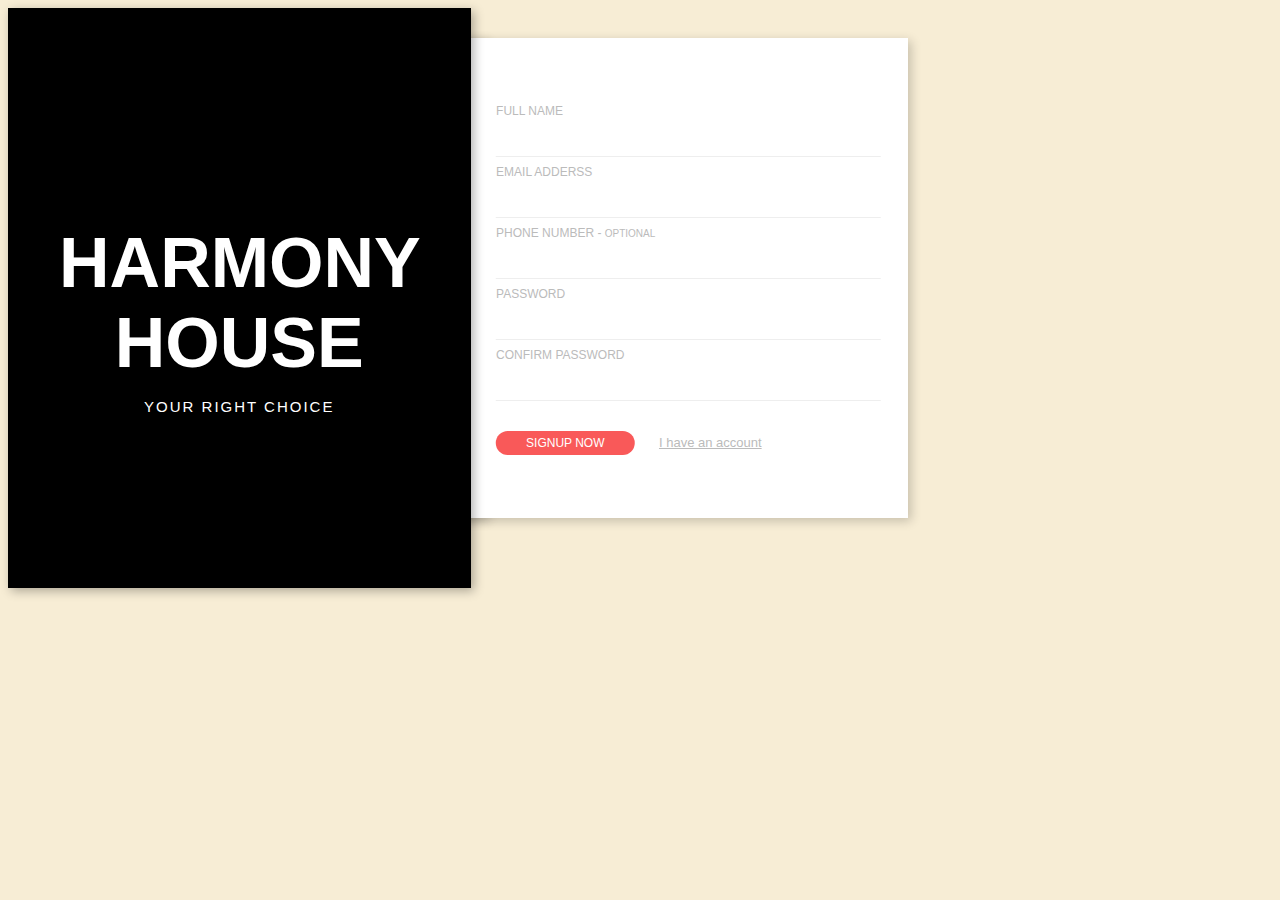
==== login.html @ 4c4c4a5d "First Init" ====
<!DOCTYPE html>
<html lang="en">
    <head>
        <link rel="stylesheet"
        href = "css/login.css"/>
        <script src="https://code.jquery.com/jquery-3.6.0.min.js"></script>
        <script src="./js/login.js"></script>
    </head>
    <body class="container">
        
            <section id="formHolder">
         
               <div class="brand-form-container">
         
                  <!-- Brand Box -->
                  <div class="col-sm-6 brand">
         
                     <div class="heading">
                        <h2>Harmony House</h2>
                        <p>Your Right Choice</p>
                     </div>
         
                     <div class="success-msg">
                        <p>Great! You are one of our members now</p>
                        <a href="#" class="profile">Your Profile</a>
                     </div>
                  </div>
         
         
                  <!-- Form Box -->
                  <div class="col-sm-6 form">
         
                     <!-- Login Form -->
                     <div class="login form-peice switched">
                        <form class="login-form" action="#" method="post">
                           <div class="form-group">
                              <label for="loginemail">Email Address</label>
                              <input type="email" name="loginemail" id="loginemail" required>
                           </div>
         
                           <div class="form-group">
                              <label for="loginPassword">Password</label>
                              <input type="password" name="loginPassword" id="loginPassword" required>
                           </div>
         
                           <div class="CTA">
                              <input type="submit" value="Login">
                              <a href="#" class="switch">I'm New</a>
                           </div>
                        </form>
                     </div><!-- End Login Form -->
         
         
                     <!-- Signup Form -->
                     <div class="signup form-peice">
                        <form class="signup-form" action="#" method="post">
         
                           <div class="form-group">
                              <label for="name">Full Name</label>
                              <input type="text" name="username" id="name" class="name">
                              <span class="error"></span>
                           </div>
         
                           <div class="form-group">
                              <label for="email">Email Adderss</label>
                              <input type="email" name="emailAdress" id="email" class="email">
                              <span class="error"></span>
                           </div>
         
                           <div class="form-group">
                              <label for="phone">Phone Number - <small>Optional</small></label>
                              <input type="text" name="phone" id="phone">
                           </div>
         
                           <div class="form-group">
                              <label for="password">Password</label>
                              <input type="password" name="password" id="password" class="pass">
                              <span class="error"></span>
                           </div>
         
                           <div class="form-group">
                              <label for="passwordCon">Confirm Password</label>
                              <input type="password" name="passwordCon" id="passwordCon" class="passConfirm">
                              <span class="error"></span>
                           </div>
         
                           <div class="CTA">
                              <input type="submit" value="Signup Now" id="submit">
                              <a href="#" class="switch">I have an account</a>
                           </div>
                        </form>
                     </div><!-- End Signup Form -->
                  </div>
               </div>
         
            </section>
         
         
            
         
         
         
    </body>
</html>
---- css/login.css ----
/* Fonts */
body {
    font-family: 'Montserrat', sans-serif;
    background: #f7edd5;
  }
  
  .container {
    max-width: 900px;
    align-content: center;
  }
  
  a {
    display: inline-block;
    text-decoration: none;
  }
  
  input {
    outline: none!important;
  }
  
  h1 {
    text-align: center;
    text-transform: uppercase;
    margin-bottom: 40px;
    font-weight: 700;
  }
  
  section#formHolder {
    
    /* justify-content: center;
    align-items: center;
    height: 100vh; Full viewport height */
    
  }
  .brand-form-container {
    display: flex;
  }
  
  /* Brand Area */
  .brand {
    padding: 20px;
    background: url(https://goo.gl/A0ynht);
    background-size: cover;
    background-position: center center;
    color: #fff;
    min-height: 540px;
    position: relative;
    box-shadow: 3px 3px 10px rgba(0, 0, 0, 0.3);
    transition: all 0.6s cubic-bezier(1.000, -0.375, 0.285, 0.995);
    z-index: 9999;
    margin-right: 15px;
  }

  .brand, .form {
    flex: 1;
  }
  
  .brand.active {
    width: 100%;
  }
  
  .brand::before {
    content: '';
    display: block;
    width: 100%;
    height: 100%;
    position: absolute;
    top: 0;
    left: 0;
    background: rgba(0, 0, 0, 1);
    z-index: -1;
  }
  
  .brand a.logo {
    color: #f95959;
    font-size: 20px;
    font-weight: 700;
    text-decoration: none;
    line-height: 1em;
  }
  
  .brand a.logo span {
    font-size: 30px;
    color: #fff;
    transform: translateX(-5px);
    display: inline-block;
  }
  
  .brand .heading {
    position: absolute;
    top: 50%;
    left: 50%;
    transform: translate(-50%, -50%);
    text-align: center;
    transition: all 0.6s;
  }
  
  .brand .heading.active {
    top: 100px;
    left: 100px;
    transform: translate(0);
  }
  
  .brand .heading h2 {
    font-size: 70px;
    font-weight: 700;
    text-transform: uppercase;
    margin-bottom: 0;
  }
  
  .brand .heading p {
    font-size: 15px;
    font-weight: 300;
    text-transform: uppercase;
    letter-spacing: 2px;
    white-space: 4px;
    font-family: 'Raleway', sans-serif;
  }
  
  .brand .success-msg {
    width: 100%;
    text-align: center;
    position: absolute;
    top: 50%;
    left: 50%;
    transform: translate(-50%, -50%);
    margin-top: 60px;
  }
  
  .brand .success-msg p {
    font-size: 25px;
    font-weight: 400;
    font-family: 'Raleway', sans-serif;
  }
  
  .brand .success-msg a {
    font-size: 12px;
    text-transform: uppercase;
    padding: 8px 30px;
    background: #f95959;
    text-decoration: none;
    color: #fff;
    border-radius: 30px;
  }
  
  .brand .success-msg p, .brand .success-msg a {
    transition: all 0.9s;
    transform: translateY(20px);
    opacity: 0;
  }
  
  .brand .success-msg p.active, .brand .success-msg a.active {
    transform: translateY(0);
    opacity: 1;
  }
  
  /* Form Area */
  .form {
    position: relative;
  }
  
  .form .form-peice {
    background: #fff;
    min-height: 480px;
    margin-top: 30px;
    box-shadow: 3px 3px 10px rgba(0, 0, 0, 0.2);
    color: #bbbbbb;
    /* padding: 30px 0 60px; */
    transition: all 0.9s cubic-bezier(1.000, -0.375, 0.285, 0.995);
    position: absolute;
    top: 0;
    left: -30%;
    width: 130%;
    overflow: hidden;
  }
  
  .form .form-peice.switched {
    transform: translateX(-100%);
    width: 100%;
    left: 0;
  }
  
  .form form {
    padding: 0 40px;
    margin: 0;
    width: 70%;
    position: absolute;
    top: 50%;
    left: 60%;
    transform: translate(-50%, -50%);
  }
  
  .form .form-group {
    margin-bottom: 5px;
    position: relative;
  }
  
  .form .form-group.hasError input {
    border-color: #f95959 !important;
  }
  
  .form .form-group.hasError label {
    color: #f95959 !important;
  }
  
  .form label {
    font-size: 12px;
    font-weight: 400;
    text-transform: uppercase;
    font-family: 'Montserrat', sans-serif;
    transform: translateY(40px);
    transition: all 0.4s;
    cursor: text;
    z-index: -1;
  }
  
  .form label.active {
    transform: translateY(10px);
    font-size: 10px;
  }
  
  .form label.fontSwitch {
    font-family: 'Raleway', sans-serif !important;
    font-weight: 600;
  }
  
  .form input:not([type=submit]) {
    background: none;
    outline: none;
    border: none;
    display: block;
    padding: 10px 0;
    width: 100%;
    border-bottom: 1px solid #eee;
    color: #444;
    font-size: 15px;
    font-family: 'Montserrat', sans-serif;
    z-index: 1;
  }
  
  .form input:not([type=submit]).hasError {
    border-color: #f95959;
  }
  
  .form span.error {
    color: #f95959;
    font-family: 'Montserrat', sans-serif;
    font-size: 12px;
    position: absolute;
    bottom: -20px;
    right: 0;
    display: none;
  }
  
  .form input[type=password] {
    color: #f95959;
  }
  
  .form .CTA {
    margin-top: 30px;
  }
  
  .form .CTA input {
    font-size: 12px;
    text-transform: uppercase;
    padding: 5px 30px;
    background: #f95959;
    color: #fff;
    border-radius: 30px;
    margin-right: 20px;
    border: none;
    font-family: 'Montserrat', sans-serif;
  }
  
  .form .CTA a.switch {
    font-size: 13px;
    font-weight: 400;
    font-family: 'Montserrat', sans-serif;
    color: #bbbbbb;
    text-decoration: underline;
    transition: all 0.3s;
  }
  
  .form .CTA a.switch:hover {
    color: #f95959;
  }
  
  footer {
    text-align: center;
  }
  
  footer p {
    color: #777;
  }
  
  footer a, footer a:focus {
    color: #b8b09f;
    transition: all .3s;
    text-decoration: none !important;
  }
  
  footer a:hover {
    color: #f95959;
  }
  
  @media (max-width: 768px) {
    .container {
      overflow: hidden;
    }
    
    section#formHolder {
      padding: 0;
    }
  
    div.brand {
      min-height: 200px !important;
    }
  
    div.brand.active {
      min-height: 100vh !important;
    }
  
    div.brand .heading.active {
      top: 200px;
      left: 50%;
      transform: translate(-50%, -50%);
    }
  
    div.brand .success-msg p {
      font-size: 16px;
    }
  
    div.brand .success-msg a {
      padding: 5px 30px;
      font-size: 10px;
    }
  
    .form {
      width: 80vw;
      min-height: 500px;
      margin-left: 10vw;
    }
  
    .form .form-peice {
      margin: 0;
      top: 0;
      left: 0;
      width: 100% !important;
      transition: all .5s ease-in-out;
    }
  
    .form .form-peice.switched {
      transform: translateY(-100%);
      width: 100%;
      left: 0;
    }
  
    .form .form-peice > form {
      width: 100% !important;
      padding: 60px;
      left: 50%;
    }
    .brand-form-container {
        flex-direction: column;
      }
      .brand {
        margin-right: 0;
        margin-bottom: 15px;
      }
  }
  
  @media (max-width: 480px) {
    section#formHolder .form {
      width: 100vw;
      margin-left: 0;
    }
  
    h2 {
      font-size: 50px !important;
    }
  }
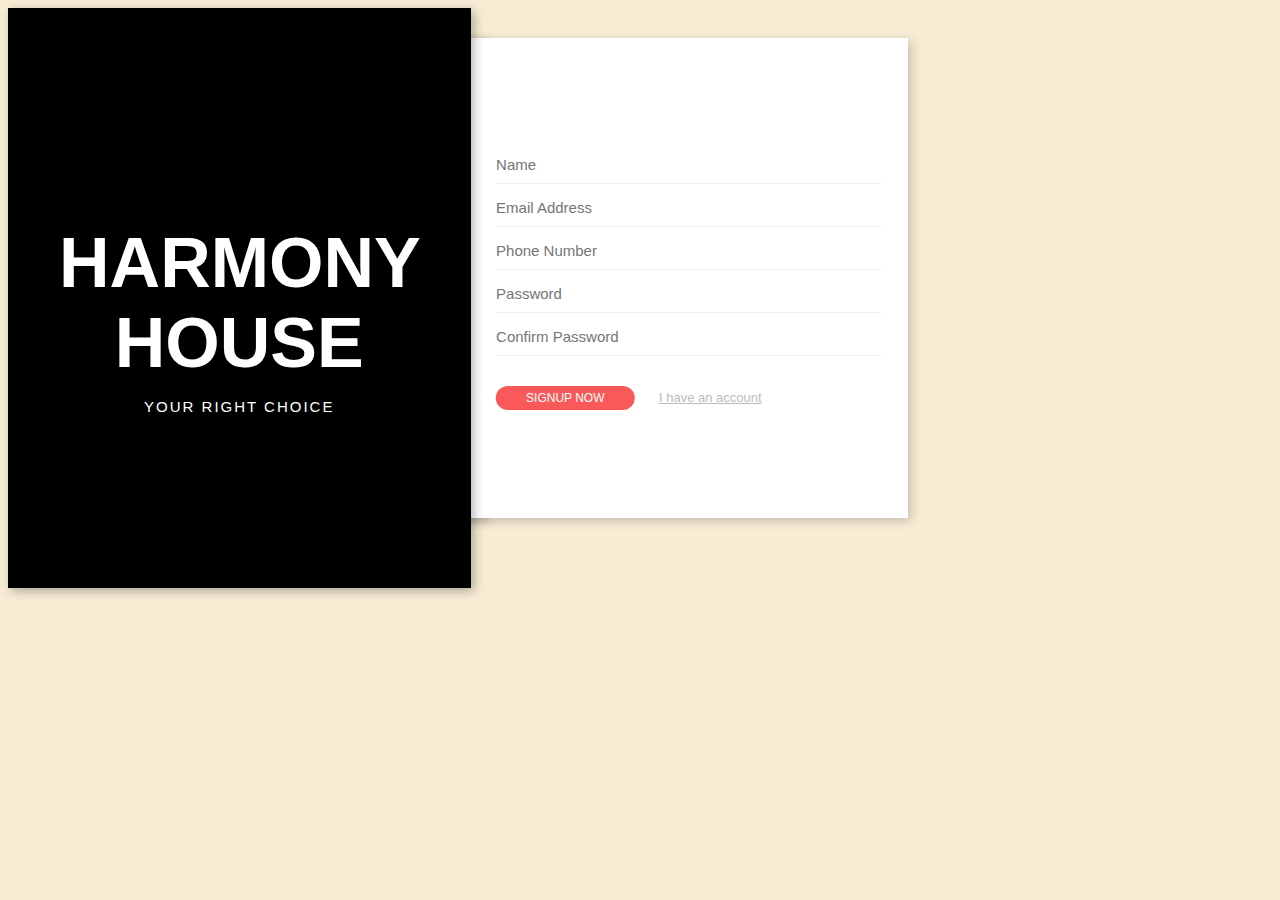
==== commit 13a4af9d: "progress (not working)" ====
--- a/login.html
+++ b/login.html
@@ -56,31 +56,35 @@
                         <form class="signup-form" action="#" method="post">
          
                            <div class="form-group">
-                              <label for="name">Full Name</label>
-                              <input type="text" name="username" id="name" class="name">
+                              <!-- <label for="name">Full Name</label>
+                              <input type="text" name="username" id="name" class="name"> -->
+                              
+                              <input class="input" placeholder="Name" required="" type="text">
+                              <span class="input-border"></span>
                               <span class="error"></span>
                            </div>
          
                            <div class="form-group">
-                              <label for="email">Email Adderss</label>
-                              <input type="email" name="emailAdress" id="email" class="email">
+                              <input class="input" placeholder="Email Address" required="" type="text">
+                              <span class="input-border"></span>
                               <span class="error"></span>
                            </div>
          
                            <div class="form-group">
-                              <label for="phone">Phone Number - <small>Optional</small></label>
-                              <input type="text" name="phone" id="phone">
-                           </div>
-         
-                           <div class="form-group">
-                              <label for="password">Password</label>
-                              <input type="password" name="password" id="password" class="pass">
+                              <input class="input" placeholder="Phone Number" required="" type="text">
+                              <span class="input-border"></span>
                               <span class="error"></span>
                            </div>
          
                            <div class="form-group">
-                              <label for="passwordCon">Confirm Password</label>
-                              <input type="password" name="passwordCon" id="passwordCon" class="passConfirm">
+                              <input class="input" placeholder="Password" required="" type="text">
+                              <span class="input-border"></span>
+                              <span class="error"></span>
+                           </div>
+         
+                           <div class="form-group">
+                              <input class="input" placeholder="Confirm Password" required="" type="text">
+                              <span class="input-border"></span>
                               <span class="error"></span>
                            </div>
          
--- a/css/login.css
+++ b/css/login.css
@@ -302,6 +302,40 @@
   footer a:hover {
     color: #f95959;
   }
+
+  .input {
+    color: #fff;
+    font-size: 0.9rem;
+    background-color: transparent;
+    width: 100%;
+    box-sizing: border-box;
+    padding-inline: 0.5em;
+    padding-block: 0.7em;
+    border: none;
+    border-bottom: var(--border-height) solid var(--border-before-color);
+   }
+   /* styling of animated border */
+   .input-border {
+    position: absolute;
+    background: var(--border-after-color);
+    width: 0%;
+    height: 2px;
+    bottom: 0;
+    left: 0;
+    transition: 0.3s;
+   }
+   /* Hover on Input */
+   input:hover {
+    background: var(--input-hovered-color);
+   }
+   
+   input:focus {
+    outline: none;
+   }
+   /* here is code of animated border */
+   input:focus ~ .input-border {
+    width: 100%;
+   }
   
   @media (max-width: 768px) {
     .container {
